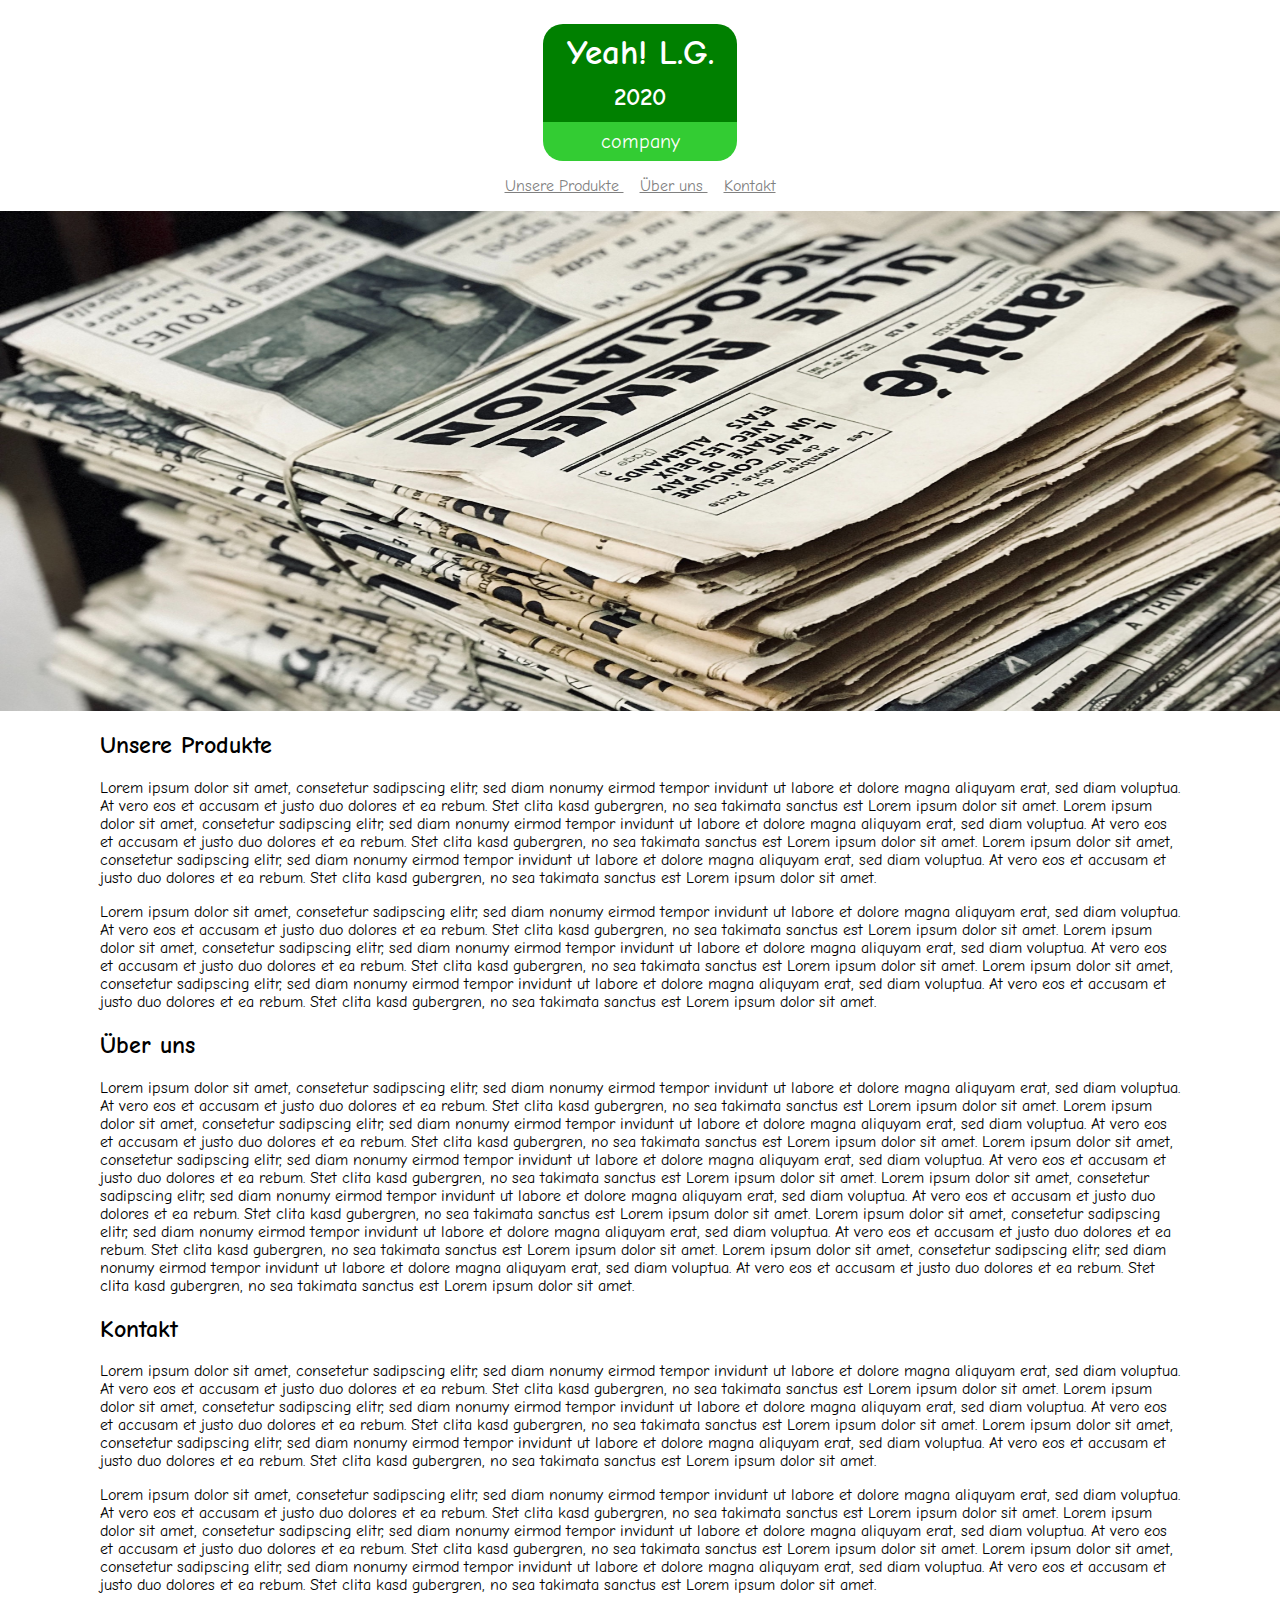
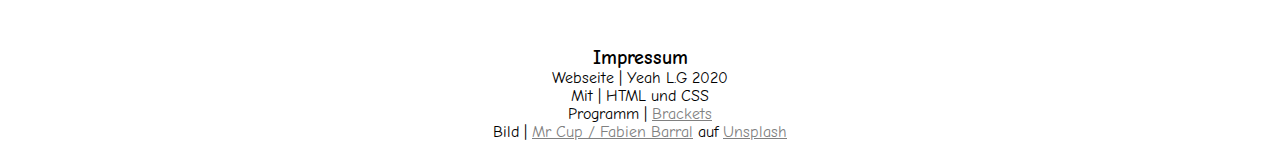
==== index.html @ b6f920d5 "Changed project tree" ====
<!-- doctype und html -->

<!DOCTYPE html>

<html lang="de">

    <!-- head -->

<head>

    <meta charset="utf-8">
    <title> Yeah! L.G. 2020 </title>
    <meta name="viewport" content="width=device-width, initial-scale=1">
    <link rel="stylesheet" href="style.css">
    <link rel="preconnect" href="https://fonts.googleapis.com">
    <link rel="preconnect" href="https://fonts.gstatic.com" crossorigin>
    <link href="https://fonts.googleapis.com/css2?family=Comic+Neue:wght@700&family=JetBrains+Mono&display=swap" rel="stylesheet">

</head>

    <!-- body -->

<body>

    <!-- top -->

    <div id="top">

        
        <div id="logo"> Yeah! L.G. <br> <span class="upper"> 2020 </span> </div> <br>
        <div id="logo-name"> company </div>
        <div id="navi">
          <a href="#products"> Unsere Produkte </a>
          <a href="#us"> Über uns </a>
          <a href="#contact"> Kontakt </a>

        </div>
        <div id="img">
            <img src="./img/newspapers-desktop.jpg" alt="Tolle Zeitungen." id="desktop">
            <img src="./img/newspapers.jpg" alt="Tolle Zeitungen." id="mobile">
        </div>
    </div>

    <!-- main -->

    <div id="main">

        <section id="products">
            <h2> Unsere Produkte </h2>
       <p>
        Lorem ipsum dolor sit amet, consetetur sadipscing elitr, sed diam nonumy eirmod tempor invidunt ut labore et dolore magna aliquyam erat, sed diam voluptua. At vero eos et accusam et justo duo dolores et ea rebum. Stet clita kasd gubergren, no sea takimata sanctus est Lorem ipsum dolor sit amet. Lorem ipsum dolor sit amet, consetetur sadipscing elitr, sed diam nonumy eirmod tempor invidunt ut labore et dolore magna aliquyam erat, sed diam voluptua. At vero eos et accusam et justo duo dolores et ea rebum. Stet clita kasd gubergren, no sea takimata sanctus est Lorem ipsum dolor sit amet. Lorem ipsum dolor sit amet, consetetur sadipscing elitr, sed diam nonumy eirmod tempor invidunt ut labore et dolore magna aliquyam erat, sed diam voluptua. At vero eos et accusam et justo duo dolores et ea rebum. Stet clita kasd gubergren, no sea takimata sanctus est Lorem ipsum dolor sit amet.
       </p>
       <p>
        Lorem ipsum dolor sit amet, consetetur sadipscing elitr, sed diam nonumy eirmod tempor invidunt ut labore et dolore magna aliquyam erat, sed diam voluptua. At vero eos et accusam et justo duo dolores et ea rebum. Stet clita kasd gubergren, no sea takimata sanctus est Lorem ipsum dolor sit amet. Lorem ipsum dolor sit amet, consetetur sadipscing elitr, sed diam nonumy eirmod tempor invidunt ut labore et dolore magna aliquyam erat, sed diam voluptua. At vero eos et accusam et justo duo dolores et ea rebum. Stet clita kasd gubergren, no sea takimata sanctus est Lorem ipsum dolor sit amet. Lorem ipsum dolor sit amet, consetetur sadipscing elitr, sed diam nonumy eirmod tempor invidunt ut labore et dolore magna aliquyam erat, sed diam voluptua. At vero eos et accusam et justo duo dolores et ea rebum. Stet clita kasd gubergren, no sea takimata sanctus est Lorem ipsum dolor sit amet.
       </p>
        </section>

        <section id="us">
            <h2> Über uns </h2>
       <p>
        Lorem ipsum dolor sit amet, consetetur sadipscing elitr, sed diam nonumy eirmod tempor invidunt ut labore et dolore magna aliquyam erat, sed diam voluptua. At vero eos et accusam et justo duo dolores et ea rebum. Stet clita kasd gubergren, no sea takimata sanctus est Lorem ipsum dolor sit amet. Lorem ipsum dolor sit amet, consetetur sadipscing elitr, sed diam nonumy eirmod tempor invidunt ut labore et dolore magna aliquyam erat, sed diam voluptua. At vero eos et accusam et justo duo dolores et ea rebum. Stet clita kasd gubergren, no sea takimata sanctus est Lorem ipsum dolor sit amet. Lorem ipsum dolor sit amet, consetetur sadipscing elitr, sed diam nonumy eirmod tempor invidunt ut labore et dolore magna aliquyam erat, sed diam voluptua. At vero eos et accusam et justo duo dolores et ea rebum. Stet clita kasd gubergren, no sea takimata sanctus est Lorem ipsum dolor sit amet. Lorem ipsum dolor sit amet, consetetur sadipscing elitr, sed diam nonumy eirmod tempor invidunt ut labore et dolore magna aliquyam erat, sed diam voluptua. At vero eos et accusam et justo duo dolores et ea rebum. Stet clita kasd gubergren, no sea takimata sanctus est Lorem ipsum dolor sit amet. Lorem ipsum dolor sit amet, consetetur sadipscing elitr, sed diam nonumy eirmod tempor invidunt ut labore et dolore magna aliquyam erat, sed diam voluptua. At vero eos et accusam et justo duo dolores et ea rebum. Stet clita kasd gubergren, no sea takimata sanctus est Lorem ipsum dolor sit amet. Lorem ipsum dolor sit amet, consetetur sadipscing elitr, sed diam nonumy eirmod tempor invidunt ut labore et dolore magna aliquyam erat, sed diam voluptua. At vero eos et accusam et justo duo dolores et ea rebum. Stet clita kasd gubergren, no sea takimata sanctus est Lorem ipsum dolor sit amet.
       </p>
        </section>

         <section id="contact">
            <h2> Kontakt </h2>
       <p>
        Lorem ipsum dolor sit amet, consetetur sadipscing elitr, sed diam nonumy eirmod tempor invidunt ut labore et dolore magna aliquyam erat, sed diam voluptua. At vero eos et accusam et justo duo dolores et ea rebum. Stet clita kasd gubergren, no sea takimata sanctus est Lorem ipsum dolor sit amet. Lorem ipsum dolor sit amet, consetetur sadipscing elitr, sed diam nonumy eirmod tempor invidunt ut labore et dolore magna aliquyam erat, sed diam voluptua. At vero eos et accusam et justo duo dolores et ea rebum. Stet clita kasd gubergren, no sea takimata sanctus est Lorem ipsum dolor sit amet. Lorem ipsum dolor sit amet, consetetur sadipscing elitr, sed diam nonumy eirmod tempor invidunt ut labore et dolore magna aliquyam erat, sed diam voluptua. At vero eos et accusam et justo duo dolores et ea rebum. Stet clita kasd gubergren, no sea takimata sanctus est Lorem ipsum dolor sit amet.
       </p>
       <p>
        Lorem ipsum dolor sit amet, consetetur sadipscing elitr, sed diam nonumy eirmod tempor invidunt ut labore et dolore magna aliquyam erat, sed diam voluptua. At vero eos et accusam et justo duo dolores et ea rebum. Stet clita kasd gubergren, no sea takimata sanctus est Lorem ipsum dolor sit amet. Lorem ipsum dolor sit amet, consetetur sadipscing elitr, sed diam nonumy eirmod tempor invidunt ut labore et dolore magna aliquyam erat, sed diam voluptua. At vero eos et accusam et justo duo dolores et ea rebum. Stet clita kasd gubergren, no sea takimata sanctus est Lorem ipsum dolor sit amet. Lorem ipsum dolor sit amet, consetetur sadipscing elitr, sed diam nonumy eirmod tempor invidunt ut labore et dolore magna aliquyam erat, sed diam voluptua. At vero eos et accusam et justo duo dolores et ea rebum. Stet clita kasd gubergren, no sea takimata sanctus est Lorem ipsum dolor sit amet. <br> <br> <br>
       </p>
        </section>
    </div>

    <!-- footer -->

    <div id="footer">
        <b> <span class="under"> Impressum </span> </b> <br>
        Webseite | Yeah L.G 2020 <br>
        Mit | HTML und CSS <br>
        Programm | <a href="https://www.brackets.io" target="_blank"> Brackets </a> <br>
        Bild | <a href="https://unsplash.com/@iammrcup?utm_source=unsplash&amp;utm_medium=referral&amp;utm_content=creditCopyText" target="_blank">Mr Cup / Fabien Barral</a> auf <a href="https://unsplash.com/s/photos/newspapers?utm_source=unsplash&amp;utm_medium=referral&amp;utm_content=creditCopyText" target="_blank">Unsplash</a>
    </div>

</body>
</html>
---- style.css ----
#top {
    text-align: center;
}

#logo {
    color: white;
    background-color: green;
    display: inline-block;
    font-size: 35px;
    font-weight: bolder;
    padding: 8px;
    margin-top: 16px;
    border-top-right-radius: 20px;
    border-top-left-radius: 20px;
    width: 178px;
}

body {
    font-family: "Comic Neue", sans-serif;
    margin-left: 0%;
    margin-right: 0%;
}

#logo-name {
    font-size: 20px;
    color: white;
    background-color: #33cc33;
    display: inline-block;
    padding: 8px;
    width: 178px;
    margin-bottom: 16px;
    border-bottom-left-radius: 20px;
    border-bottom-right-radius: 20px;
}

#navi a {
    color: gray;
    padding: 8px;
}

#navi a:hover {
    color: red;
    font-size: 25px;
    text-decoration: none;
}

#footer a:hover {
    color: red;
    font-size: 25px;
    text-decoration: none;
}


#main {
    text-align: left;
}

#img img {
    width: 100%;
    height: 500px;
    margin-top: 16px;
    margin-bottom: 16px;
    border: 0;
}

#img img#mobile {
    display: none;
}

#img img#desktop {
    display: block;
}

#products,#us,#contact {
    margin-left: 100px;
    margin-right: 100px;
    text-align: left;
}

#footer {
    text-align: center; 
    padding-bottom: 10px;
}

#footer a {
    color: grey;
}

span.upper {
  font-size: 25px;
}

span.under {
  font-size: 20px;
}

@media only screen and (max-width: 768px) {
    #products,#us,#contact {
        margin: 0 5px 0 5px;
    }
    
    #img img#desktop {
        display: none;
    }

    #img img#mobile {
        display: block;
    }
}
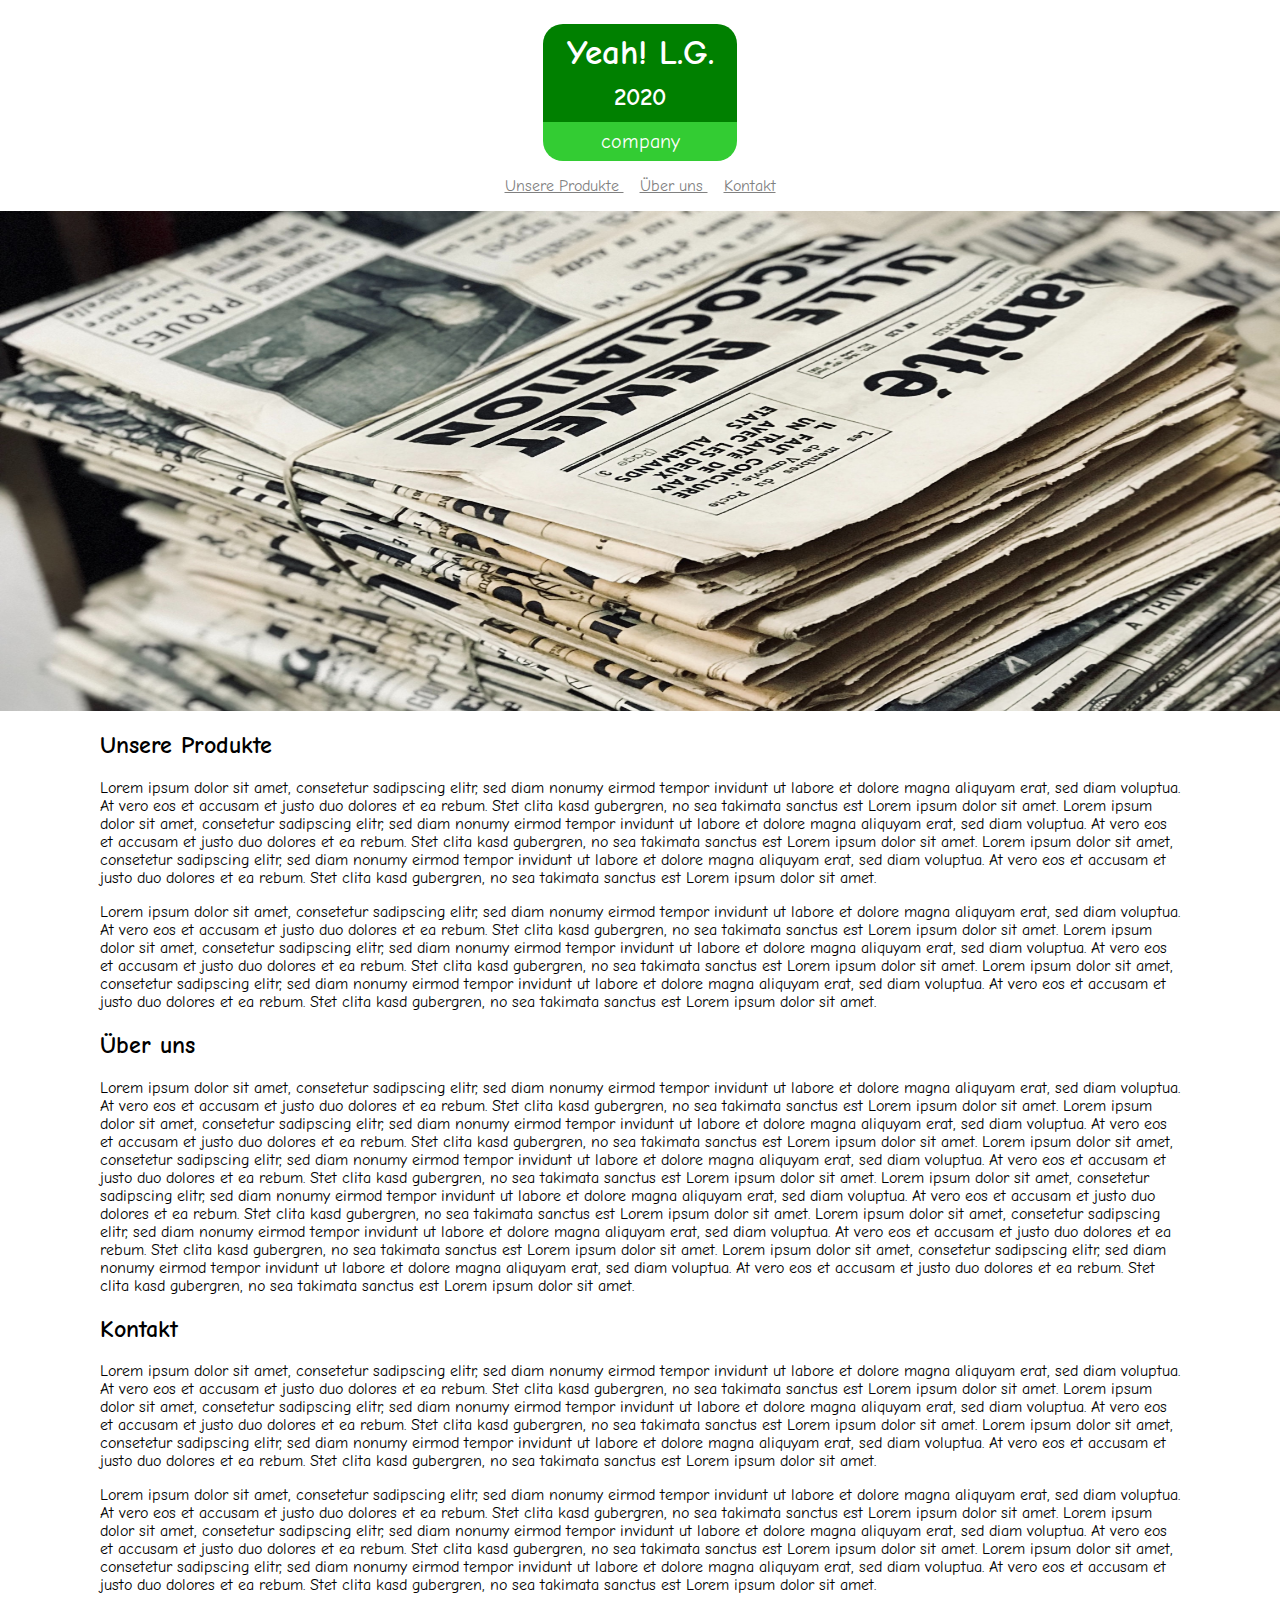
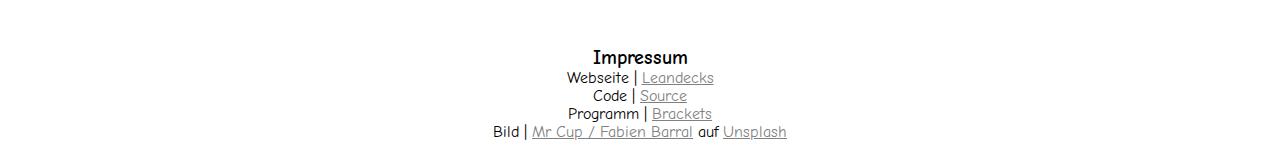
==== commit e8797fc5: "Add footer, add favicon" ====
--- a/index.html
+++ b/index.html
@@ -15,12 +15,13 @@
     <link rel="preconnect" href="https://fonts.googleapis.com">
     <link rel="preconnect" href="https://fonts.gstatic.com" crossorigin>
     <link href="https://fonts.googleapis.com/css2?family=Comic+Neue:wght@700&family=JetBrains+Mono&display=swap" rel="stylesheet">
+    <link rel="icon" href="img/favicon.svg" type="image/x-icon">
 
 </head>
 
     <!-- body -->
 
-<body>
+<body>  
 
     <!-- top -->
 
@@ -77,8 +78,8 @@
 
     <div id="footer">
         <b> <span class="under"> Impressum </span> </b> <br>
-        Webseite | Yeah L.G 2020 <br>
-        Mit | HTML und CSS <br>
+        Webseite | <a href="http://leandecks.github.io/">Leandecks</a> <br>
+        Code | <a href="http://github.com/leandecks/yeahlg-2020/">Source</a> <br>
         Programm | <a href="https://www.brackets.io" target="_blank"> Brackets </a> <br>
         Bild | <a href="https://unsplash.com/@iammrcup?utm_source=unsplash&amp;utm_medium=referral&amp;utm_content=creditCopyText" target="_blank">Mr Cup / Fabien Barral</a> auf <a href="https://unsplash.com/s/photos/newspapers?utm_source=unsplash&amp;utm_medium=referral&amp;utm_content=creditCopyText" target="_blank">Unsplash</a>
     </div>
